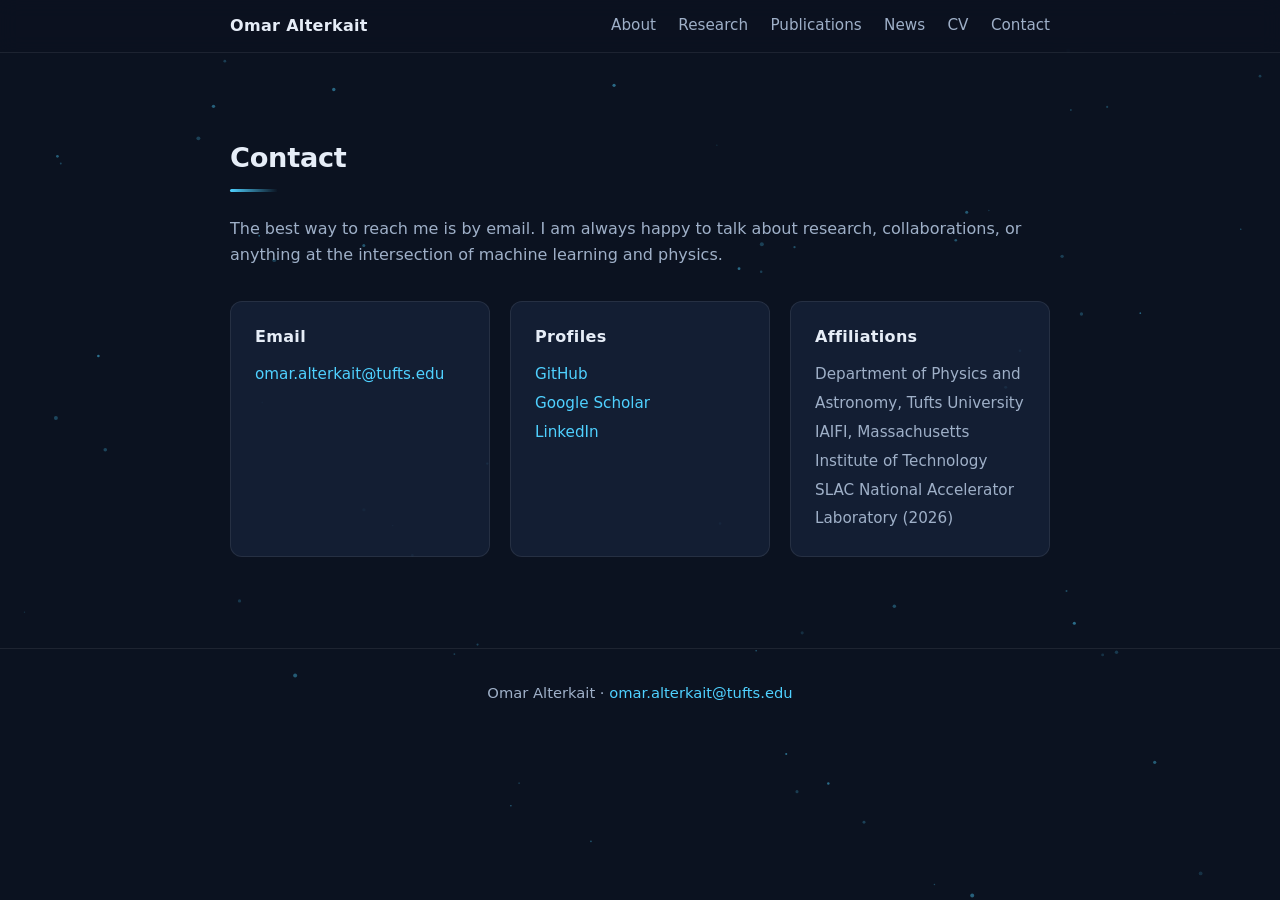
==== contact.html @ eafeb94a "Initial site: single-page home, contact page, dark theme with background canvas Co-Authored-By: Clau" ====
<!DOCTYPE html>
<html lang="en">
<head>
  <meta charset="UTF-8">
  <meta name="viewport" content="width=device-width, initial-scale=1.0">
  <title>Contact | Omar Alterkait</title>
  <meta name="description" content="Contact information for Omar Alterkait, PhD candidate at Tufts University.">
  <meta property="og:title" content="Contact | Omar Alterkait">
  <meta property="og:description" content="Contact information for Omar Alterkait, PhD candidate at Tufts University.">
  <meta property="og:type" content="website">
  <meta property="og:url" content="https://omaralterkait.github.io/contact.html">
  <link rel="icon" href="data:image/svg+xml,%3Csvg xmlns='http://www.w3.org/2000/svg' viewBox='0 0 64 64'%3E%3Crect width='64' height='64' rx='12' fill='%230b1220'/%3E%3Ctext x='32' y='43' font-family='sans-serif' font-size='26' font-weight='700' text-anchor='middle' fill='%234fd1ff'%3EOA%3C/text%3E%3C/svg%3E">
  <link rel="stylesheet" href="css/style.css">
</head>
<body>

  <canvas id="bg-canvas" aria-hidden="true"></canvas>

  <nav class="nav">
    <div class="nav-inner">
      <a href="index.html" class="nav-name">Omar Alterkait</a>
      <div class="nav-links">
        <a href="index.html#about">About</a>
        <a href="index.html#research">Research</a>
        <a href="index.html#publications">Publications</a>
        <a href="index.html#news">News</a>
        <a href="assets/Omar_Alterkait_CV.pdf" target="_blank" rel="noopener">CV</a>
        <a href="contact.html">Contact</a>
      </div>
    </div>
  </nav>

  <main class="contact-main">
    <section class="section">
      <h2>Contact</h2>
      <p>
        The best way to reach me is by email. I am always happy to talk about research,
        collaborations, or anything at the intersection of machine learning and physics.
      </p>

      <div class="contact-grid">
        <div class="contact-block">
          <h3>Email</h3>
          <p><a href="#" class="js-email js-email-text"></a><noscript>omar [dot] alterkait [at] tufts [dot] edu</noscript></p>
        </div>

        <div class="contact-block">
          <h3>Profiles</h3>
          <p>
            <a href="https://github.com/OmarAlterkait" target="_blank" rel="noopener">GitHub</a><br>
            <a href="https://scholar.google.com/citations?user=oGmzwYQAAAAJ&amp;hl=en" target="_blank" rel="noopener">Google Scholar</a><br>
            <a href="https://www.linkedin.com/in/omaralterkait/" target="_blank" rel="noopener">LinkedIn</a>
          </p>
        </div>

        <div class="contact-block">
          <h3>Affiliations</h3>
          <p>
            Department of Physics and Astronomy, Tufts University<br>
            IAIFI, Massachusetts Institute of Technology<br>
            SLAC National Accelerator Laboratory (2026)
          </p>
        </div>
      </div>
    </section>
  </main>

  <footer class="footer">
    <p>Omar Alterkait &middot; <a href="#" class="js-email js-email-text"></a><noscript>omar [dot] alterkait [at] tufts [dot] edu</noscript></p>
  </footer>

  <script src="js/main.js"></script>
</body>
</html>
---- css/style.css ----
/* ---------------------------------------------------------------------------
   Omar Alterkait, personal site
   Dark navy theme, tuned for a particle physics background visualization.
   --------------------------------------------------------------------------- */

:root {
  --bg: #0b1220;
  --bg-panel: rgba(17, 27, 46, 0.72);
  --bg-card: rgba(22, 34, 56, 0.85);
  --text: #e6edf7;
  --text-dim: #9fb0c8;
  --accent: #4fd1ff;
  --accent-warm: #ffb454;
  --border: rgba(255, 255, 255, 0.08);
  --maxw: 860px;
}

* { margin: 0; padding: 0; box-sizing: border-box; }

html { scroll-behavior: smooth; scroll-padding-top: 72px; }

body {
  font-family: "Inter", "Segoe UI", system-ui, -apple-system, sans-serif;
  background: var(--bg);
  color: var(--text);
  line-height: 1.65;
  -webkit-font-smoothing: antialiased;
}

/* Background canvas sits behind everything */
#bg-canvas {
  position: fixed;
  inset: 0;
  width: 100%;
  height: 100%;
  z-index: -1;
}

a { color: var(--accent); text-decoration: none; }
a:hover { text-decoration: underline; }

/* --- Nav ------------------------------------------------------------------ */

.nav {
  position: fixed;
  top: 0; left: 0; right: 0;
  z-index: 10;
  background: rgba(11, 18, 32, 0.82);
  backdrop-filter: blur(10px);
  border-bottom: 1px solid var(--border);
}

.nav-inner {
  max-width: var(--maxw);
  margin: 0 auto;
  padding: 0.8rem 1.25rem;
  display: flex;
  align-items: center;
  justify-content: space-between;
}

.nav-name {
  font-weight: 700;
  color: var(--text);
  letter-spacing: 0.02em;
}
.nav-name:hover { text-decoration: none; color: var(--accent); }

.nav-links { display: flex; gap: 1.4rem; }
.nav-links a { color: var(--text-dim); font-size: 0.95rem; }
.nav-links a:hover { color: var(--accent); text-decoration: none; }

/* --- Hero ----------------------------------------------------------------- */

.hero {
  min-height: 88vh;
  display: flex;
  align-items: center;
  padding: 7rem 1.25rem 3rem;
}

.hero-inner {
  max-width: var(--maxw);
  margin: 0 auto;
  display: flex;
  align-items: center;
  gap: 2.5rem;
  flex-wrap: wrap;
}

.headshot {
  width: 190px;
  height: 190px;
  border-radius: 50%;
  object-fit: cover;
  border: 3px solid var(--accent);
  box-shadow: 0 0 40px rgba(79, 209, 255, 0.25);
  flex-shrink: 0;
}

.hero-text h1 {
  font-size: 2.6rem;
  letter-spacing: -0.02em;
  margin-bottom: 0.3rem;
}

.hero-role { font-size: 1.15rem; color: var(--text); }
.hero-role-sub { font-size: 1rem; color: var(--text-dim); margin-bottom: 1rem; }

.hero-tagline {
  max-width: 34rem;
  color: var(--text-dim);
  font-size: 1.05rem;
  margin-bottom: 1.4rem;
}

.icon-row { display: flex; gap: 1rem; }

.icon-row a {
  display: inline-flex;
  align-items: center;
  justify-content: center;
  width: 42px;
  height: 42px;
  border-radius: 50%;
  border: 1px solid var(--border);
  background: var(--bg-panel);
  transition: border-color 0.2s, transform 0.2s;
}

.icon-row a:hover {
  border-color: var(--accent);
  transform: translateY(-2px);
  text-decoration: none;
}

.icon-row svg {
  width: 20px;
  height: 20px;
  fill: var(--text-dim);
  transition: fill 0.2s;
}

.icon-row a:hover svg { fill: var(--accent); }

/* --- Sections ------------------------------------------------------------- */

.section {
  max-width: var(--maxw);
  margin: 0 auto;
  padding: 3.5rem 1.25rem;
}

.section h2 {
  font-size: 1.7rem;
  margin-bottom: 1.5rem;
  letter-spacing: -0.01em;
}

.section h2::after {
  content: "";
  display: block;
  width: 48px;
  height: 3px;
  margin-top: 0.5rem;
  background: linear-gradient(90deg, var(--accent), transparent);
  border-radius: 2px;
}

.section p + p { margin-top: 1rem; }
.section p { color: var(--text-dim); }
.section p strong { color: var(--text); }

/* --- Research cards -------------------------------------------------------- */

.cards { display: grid; gap: 1.25rem; }

.card {
  background: var(--bg-card);
  border: 1px solid var(--border);
  border-radius: 12px;
  padding: 1.5rem 1.6rem;
  transition: border-color 0.2s, transform 0.2s;
}

.card:hover {
  border-color: rgba(79, 209, 255, 0.45);
  transform: translateY(-2px);
}

.card h3 { font-size: 1.12rem; color: var(--text); margin-bottom: 0.2rem; }

.card-collab {
  font-size: 0.88rem;
  color: var(--accent-warm);
  margin-bottom: 0.7rem;
}

.card p { color: var(--text-dim); font-size: 0.97rem; }

.card-links { margin-top: 0.8rem; }
.card-links a {
  font-size: 0.9rem;
  margin-right: 1.2rem;
  border: 1px solid var(--border);
  border-radius: 999px;
  padding: 0.25rem 0.9rem;
  display: inline-block;
}
.card-links a:hover {
  border-color: var(--accent);
  text-decoration: none;
}

/* --- Publications ----------------------------------------------------------- */

.pub-list { list-style: none; }

.pub-list li {
  padding: 1.1rem 0;
  border-bottom: 1px solid var(--border);
}
.pub-list li:last-child { border-bottom: none; }

.pub-title { font-weight: 600; color: var(--text); }
.pub-authors { color: var(--text-dim); font-size: 0.94rem; }
.pub-venue { color: var(--text-dim); font-size: 0.94rem; font-style: italic; }
.pub-venue strong { color: var(--accent-warm); font-style: normal; }

.pub-link {
  font-size: 0.85rem;
  margin-left: 0.6rem;
  border: 1px solid var(--border);
  border-radius: 999px;
  padding: 0.1rem 0.7rem;
}
.pub-link:hover { border-color: var(--accent); text-decoration: none; }

/* --- News ------------------------------------------------------------------- */

.news-list { list-style: none; }

.news-list li {
  display: flex;
  gap: 1.2rem;
  padding: 0.55rem 0;
  color: var(--text-dim);
  border-bottom: 1px dashed rgba(255, 255, 255, 0.05);
}
.news-list li:last-child { border-bottom: none; }

.news-list strong { color: var(--accent-warm); }
.news-list em { color: var(--text); font-style: italic; }

.news-date {
  flex-shrink: 0;
  width: 5.2rem;
  font-weight: 600;
  color: var(--accent);
  font-variant-numeric: tabular-nums;
}

/* --- Contact page -------------------------------------------------------------- */

.contact-main { padding-top: 5rem; min-height: 72vh; }

.contact-grid {
  display: grid;
  grid-template-columns: repeat(auto-fit, minmax(220px, 1fr));
  gap: 1.25rem;
  margin-top: 2rem;
}

.contact-block {
  background: var(--bg-card);
  border: 1px solid var(--border);
  border-radius: 12px;
  padding: 1.4rem 1.5rem;
}

.contact-block h3 {
  font-size: 1rem;
  color: var(--text);
  margin-bottom: 0.6rem;
  letter-spacing: 0.02em;
}

.contact-block p { font-size: 0.95rem; line-height: 1.9; }

/* --- Footer ------------------------------------------------------------------ */

.footer {
  border-top: 1px solid var(--border);
  padding: 2rem 1.25rem 2.5rem;
  text-align: center;
  color: var(--text-dim);
  font-size: 0.92rem;
}

/* --- Small screens ------------------------------------------------------------ */

@media (max-width: 640px) {
  .hero { padding-top: 6rem; min-height: auto; }
  .hero-inner { flex-direction: column; text-align: center; }
  .hero-text h1 { font-size: 2rem; }
  .icon-row { justify-content: center; }
  .hero-tagline { margin-left: auto; margin-right: auto; }
  .nav-links { gap: 0.9rem; }
  .nav-links a { font-size: 0.85rem; }
  .news-list li { flex-direction: column; gap: 0.1rem; }
}
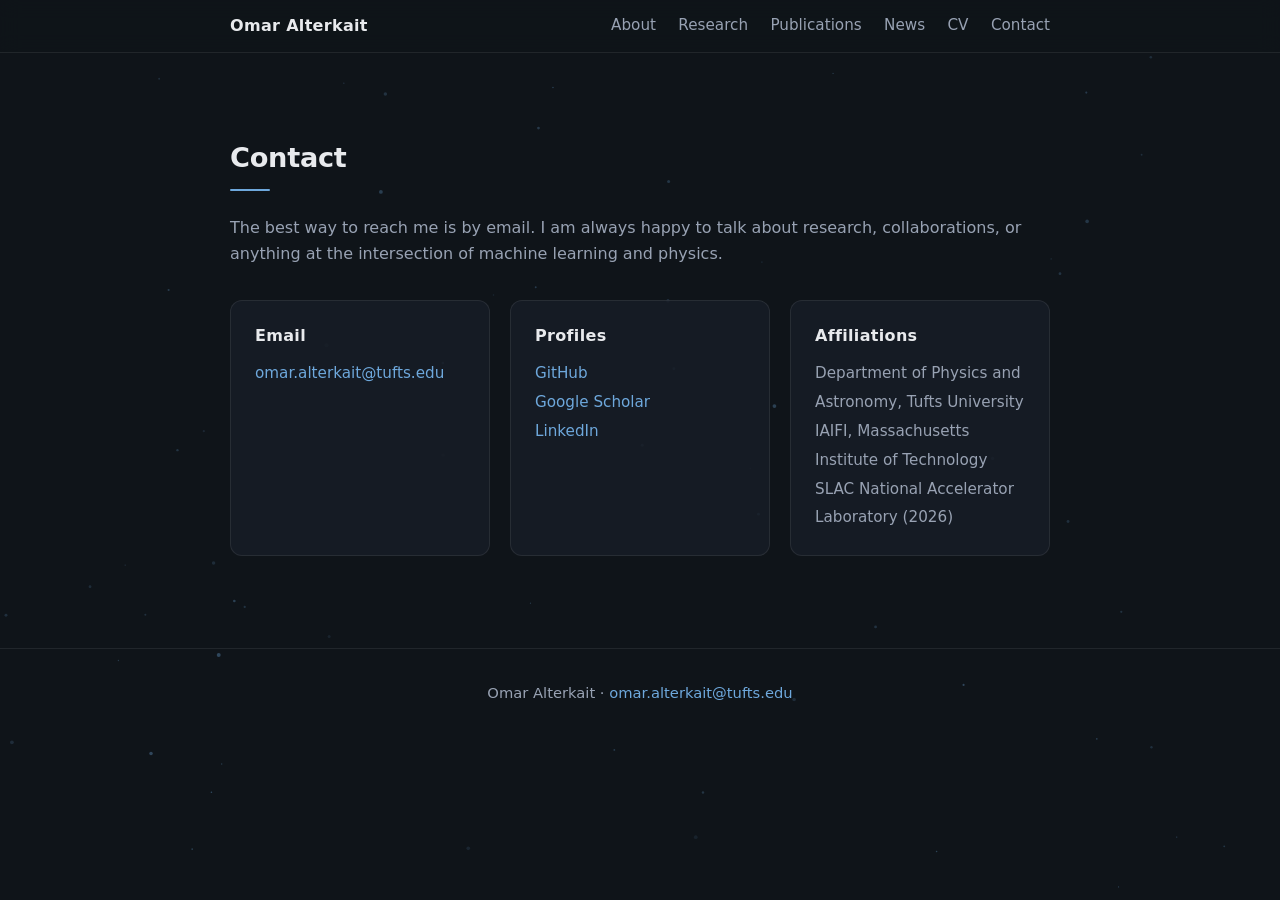
==== commit eb3a7b05: "Professional restyle: muted palette, tightened About and hero copy Co-Authored-By: Claude Fable 5 <n" ====
--- a/contact.html
+++ b/contact.html
@@ -9,7 +9,7 @@
   <meta property="og:description" content="Contact information for Omar Alterkait, PhD candidate at Tufts University.">
   <meta property="og:type" content="website">
   <meta property="og:url" content="https://omaralterkait.github.io/contact.html">
-  <link rel="icon" href="data:image/svg+xml,%3Csvg xmlns='http://www.w3.org/2000/svg' viewBox='0 0 64 64'%3E%3Crect width='64' height='64' rx='12' fill='%230b1220'/%3E%3Ctext x='32' y='43' font-family='sans-serif' font-size='26' font-weight='700' text-anchor='middle' fill='%234fd1ff'%3EOA%3C/text%3E%3C/svg%3E">
+  <link rel="icon" href="data:image/svg+xml,%3Csvg xmlns='http://www.w3.org/2000/svg' viewBox='0 0 64 64'%3E%3Crect width='64' height='64' rx='12' fill='%230f1419'/%3E%3Ctext x='32' y='43' font-family='sans-serif' font-size='26' font-weight='700' text-anchor='middle' fill='%236ea8dc'%3EOA%3C/text%3E%3C/svg%3E">
   <link rel="stylesheet" href="css/style.css">
 </head>
 <body>
--- a/css/style.css
+++ b/css/style.css
@@ -4,13 +4,13 @@
    --------------------------------------------------------------------------- */
 
 :root {
-  --bg: #0b1220;
-  --bg-panel: rgba(17, 27, 46, 0.72);
-  --bg-card: rgba(22, 34, 56, 0.85);
-  --text: #e6edf7;
-  --text-dim: #9fb0c8;
-  --accent: #4fd1ff;
-  --accent-warm: #ffb454;
+  --bg: #0f1419;
+  --bg-panel: rgba(22, 28, 36, 0.72);
+  --bg-card: rgba(23, 29, 38, 0.88);
+  --text: #e8eaed;
+  --text-dim: #98a2b3;
+  --accent: #6ea8dc;
+  --accent-warm: #c9a45c;
   --border: rgba(255, 255, 255, 0.08);
   --maxw: 860px;
 }
@@ -45,7 +45,7 @@
   position: fixed;
   top: 0; left: 0; right: 0;
   z-index: 10;
-  background: rgba(11, 18, 32, 0.82);
+  background: rgba(15, 20, 25, 0.85);
   backdrop-filter: blur(10px);
   border-bottom: 1px solid var(--border);
 }
@@ -93,8 +93,8 @@
   height: 190px;
   border-radius: 50%;
   object-fit: cover;
-  border: 3px solid var(--accent);
-  box-shadow: 0 0 40px rgba(79, 209, 255, 0.25);
+  border: 2px solid rgba(255, 255, 255, 0.18);
+  box-shadow: 0 4px 24px rgba(0, 0, 0, 0.35);
   flex-shrink: 0;
 }
 
@@ -160,10 +160,10 @@
 .section h2::after {
   content: "";
   display: block;
-  width: 48px;
-  height: 3px;
+  width: 40px;
+  height: 2px;
   margin-top: 0.5rem;
-  background: linear-gradient(90deg, var(--accent), transparent);
+  background: var(--accent);
   border-radius: 2px;
 }
 
@@ -184,7 +184,7 @@
 }
 
 .card:hover {
-  border-color: rgba(79, 209, 255, 0.45);
+  border-color: rgba(110, 168, 220, 0.4);
   transform: translateY(-2px);
 }
 
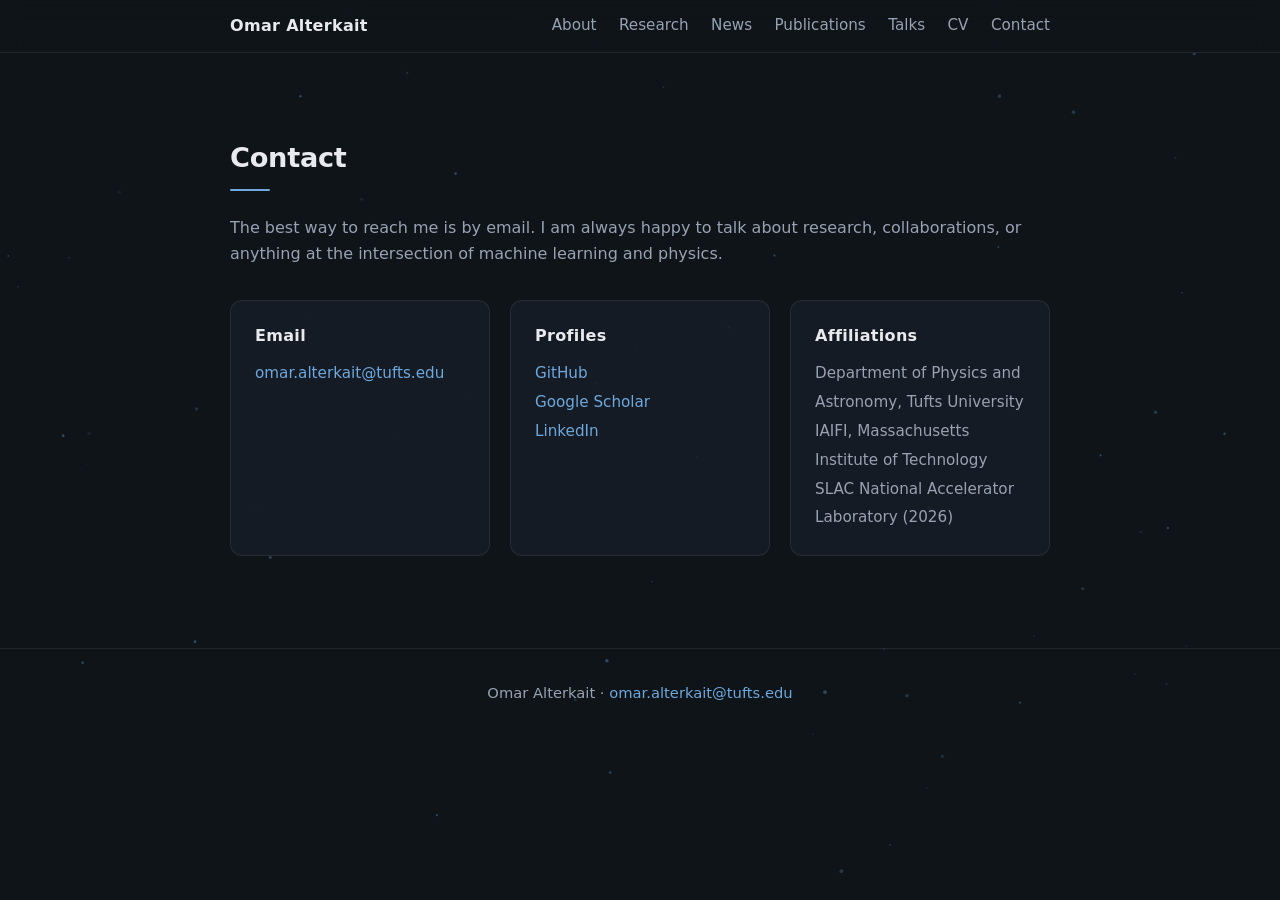
==== commit 36be6b2e: "Restructure: short milestone News, Talks section with type tags, hero keyword chips, sensor-level Ab" ====
--- a/contact.html
+++ b/contact.html
@@ -22,8 +22,9 @@
       <div class="nav-links">
         <a href="index.html#about">About</a>
         <a href="index.html#research">Research</a>
+        <a href="index.html#news">News</a>
         <a href="index.html#publications">Publications</a>
-        <a href="index.html#news">News</a>
+        <a href="index.html#talks">Talks</a>
         <a href="assets/Omar_Alterkait_CV.pdf" target="_blank" rel="noopener">CV</a>
         <a href="contact.html">Contact</a>
       </div>
--- a/css/style.css
+++ b/css/style.css
@@ -114,6 +114,24 @@
   margin-bottom: 1.4rem;
 }
 
+.chip-row {
+  display: flex;
+  flex-wrap: wrap;
+  gap: 0.5rem;
+  margin-bottom: 1.4rem;
+  max-width: 34rem;
+}
+
+.chip {
+  font-size: 0.82rem;
+  color: var(--text-dim);
+  background: var(--bg-panel);
+  border: 1px solid var(--border);
+  border-radius: 999px;
+  padding: 0.28rem 0.85rem;
+  white-space: nowrap;
+}
+
 .icon-row { display: flex; gap: 1rem; }
 
 .icon-row a {
@@ -142,6 +160,16 @@
 }
 
 .icon-row a:hover svg { fill: var(--accent); }
+
+.icon-cv {
+  font-size: 0.82rem;
+  font-weight: 700;
+  letter-spacing: 0.03em;
+  color: var(--text-dim);
+  transition: color 0.2s;
+}
+
+.icon-row a:hover .icon-cv { color: var(--accent); }
 
 /* --- Sections ------------------------------------------------------------- */
 
@@ -236,6 +264,11 @@
 }
 .pub-link:hover { border-color: var(--accent); text-decoration: none; }
 
+.section-note {
+  margin-top: 1.3rem;
+  font-size: 0.92rem;
+}
+
 /* --- News ------------------------------------------------------------------- */
 
 .news-list { list-style: none; }
@@ -258,6 +291,46 @@
   font-weight: 600;
   color: var(--accent);
   font-variant-numeric: tabular-nums;
+}
+
+.news-text { flex: 1; }
+
+/* --- Talks & Presentations ------------------------------------------------- */
+
+.talk-list { list-style: none; }
+
+.talk-list li {
+  display: flex;
+  align-items: baseline;
+  gap: 1rem;
+  padding: 0.5rem 0;
+  color: var(--text-dim);
+  border-bottom: 1px dashed rgba(255, 255, 255, 0.05);
+}
+.talk-list li:last-child { border-bottom: none; }
+
+.tag {
+  flex-shrink: 0;
+  width: 4.6rem;
+  text-align: center;
+  font-size: 0.72rem;
+  font-weight: 600;
+  letter-spacing: 0.05em;
+  text-transform: uppercase;
+  border: 1px solid var(--border);
+  border-radius: 999px;
+  padding: 0.12rem 0;
+}
+
+.tag-talk { color: var(--accent); border-color: rgba(110, 168, 220, 0.35); }
+.tag-seminar { color: #9db4a8; border-color: rgba(157, 180, 168, 0.35); }
+.tag-poster { color: #b9a0d8; border-color: rgba(185, 160, 216, 0.35); }
+
+.award {
+  color: var(--accent-warm);
+  font-weight: 600;
+  font-size: 0.85rem;
+  margin-left: 0.5rem;
 }
 
 /* --- Contact page -------------------------------------------------------------- */
@@ -308,4 +381,6 @@
   .nav-links { gap: 0.9rem; }
   .nav-links a { font-size: 0.85rem; }
   .news-list li { flex-direction: column; gap: 0.1rem; }
-}
+  .talk-list li { gap: 0.6rem; }
+  .chip-row { justify-content: center; margin-left: auto; margin-right: auto; }
+}
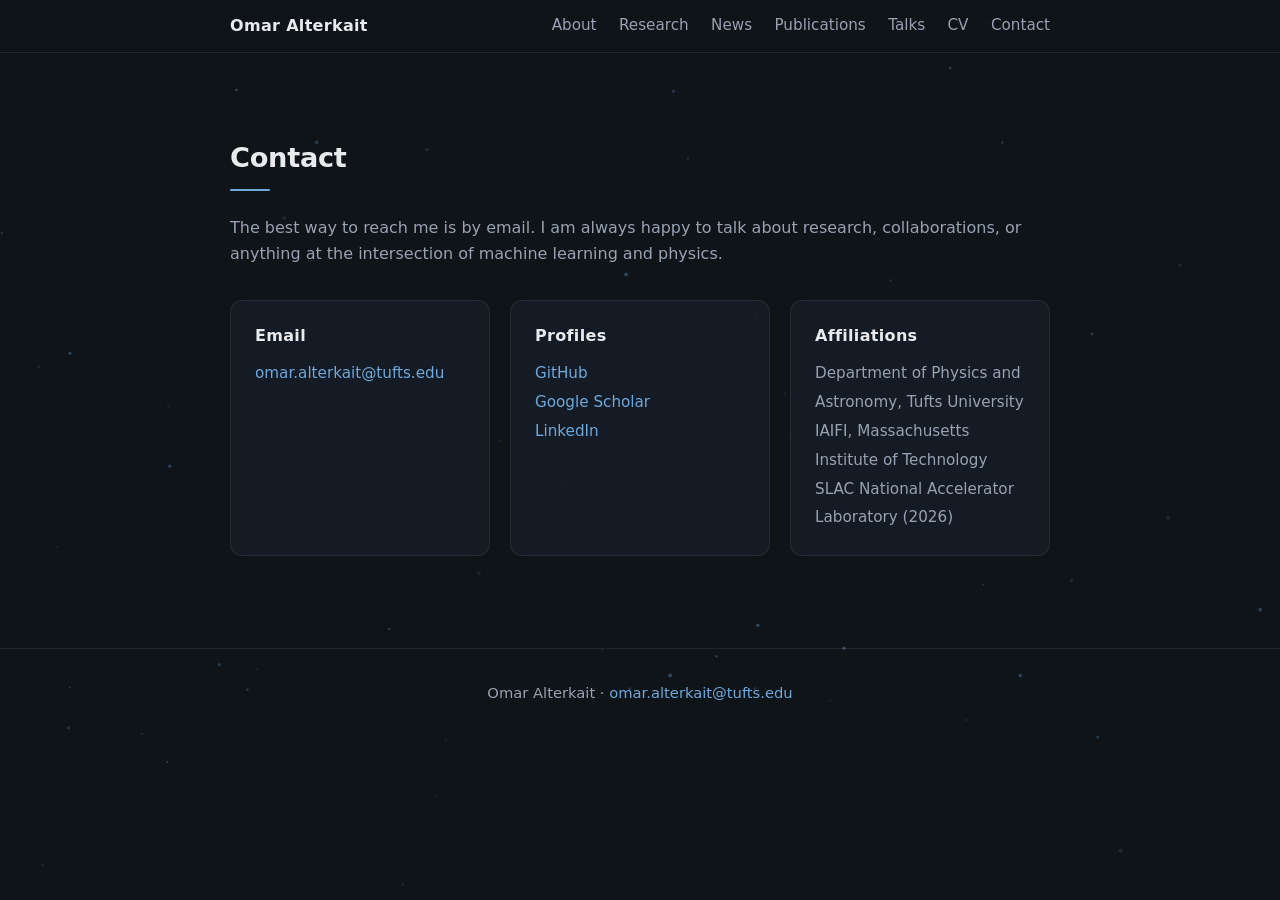
==== commit 3c34fdab: "Mobile nav: hamburger menu with full-width dropdown below 720px Co-Authored-By: Claude Fable 5 <nore" ====
--- a/contact.html
+++ b/contact.html
@@ -19,6 +19,9 @@
   <nav class="nav">
     <div class="nav-inner">
       <a href="index.html" class="nav-name">Omar Alterkait</a>
+      <button class="nav-toggle" aria-label="Menu" aria-expanded="false">
+        <svg viewBox="0 0 24 24"><path d="M3 6h18v2H3V6zm0 5h18v2H3v-2zm0 5h18v2H3v-2z"/></svg>
+      </button>
       <div class="nav-links">
         <a href="index.html#about">About</a>
         <a href="index.html#research">Research</a>
--- a/css/style.css
+++ b/css/style.css
@@ -70,6 +70,43 @@
 .nav-links a { color: var(--text-dim); font-size: 0.95rem; }
 .nav-links a:hover { color: var(--accent); text-decoration: none; }
 
+.nav-toggle {
+  display: none;
+  background: none;
+  border: none;
+  padding: 0.4rem;
+  cursor: pointer;
+}
+.nav-toggle svg { width: 24px; height: 24px; fill: var(--text-dim); display: block; }
+.nav-toggle:hover svg { fill: var(--accent); }
+
+@media (max-width: 720px) {
+  .nav-toggle { display: block; }
+
+  .nav-links {
+    display: none;
+    position: absolute;
+    top: 100%;
+    left: 0;
+    right: 0;
+    flex-direction: column;
+    gap: 0;
+    background: rgba(15, 20, 25, 0.97);
+    backdrop-filter: blur(10px);
+    border-bottom: 1px solid var(--border);
+    padding: 0.4rem 1.25rem 0.8rem;
+  }
+
+  .nav.open .nav-links { display: flex; }
+
+  .nav-links a {
+    padding: 0.8rem 0;
+    font-size: 1rem;
+    border-bottom: 1px dashed rgba(255, 255, 255, 0.06);
+  }
+  .nav-links a:last-child { border-bottom: none; }
+}
+
 /* --- Hero ----------------------------------------------------------------- */
 
 .hero {
@@ -333,6 +370,12 @@
   margin-left: 0.5rem;
 }
 
+.loc {
+  color: var(--text-dim);
+  opacity: 0.75;
+  font-size: 0.9em;
+}
+
 /* --- Contact page -------------------------------------------------------------- */
 
 .contact-main { padding-top: 5rem; min-height: 72vh; }
@@ -378,8 +421,6 @@
   .hero-text h1 { font-size: 2rem; }
   .icon-row { justify-content: center; }
   .hero-tagline { margin-left: auto; margin-right: auto; }
-  .nav-links { gap: 0.9rem; }
-  .nav-links a { font-size: 0.85rem; }
   .news-list li { flex-direction: column; gap: 0.1rem; }
   .talk-list li { gap: 0.6rem; }
   .chip-row { justify-content: center; margin-left: auto; margin-right: auto; }
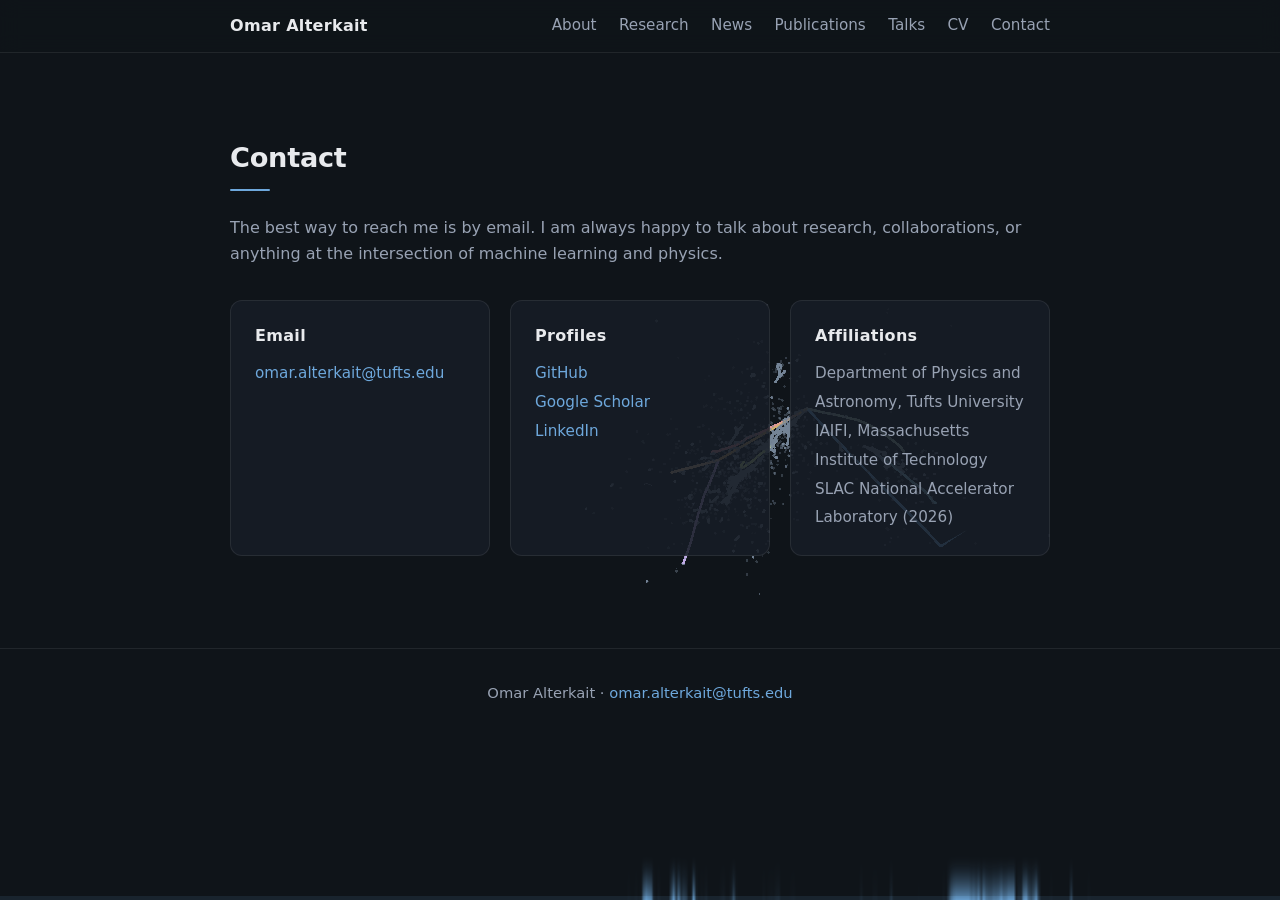
==== commit 2f1340b0: "Background: real neutrino interaction drift animation (WebGL, click to spawn) Extracted from JAXTPC " ====
--- a/contact.html
+++ b/contact.html
@@ -74,5 +74,6 @@
   </footer>
 
   <script src="js/main.js"></script>
+  <script src="js/bg-drift.js" defer></script>
 </body>
 </html>
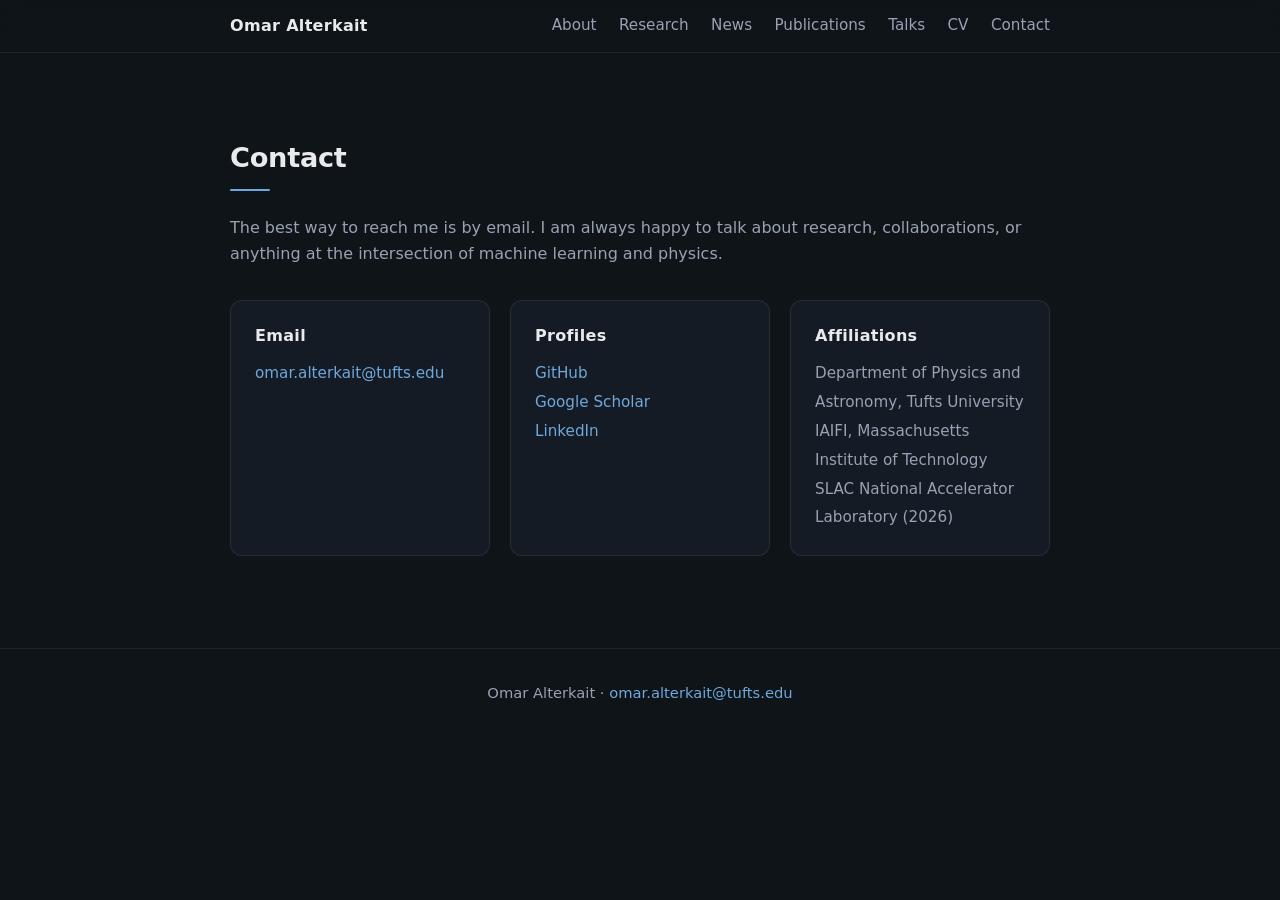
==== commit 6e935ad9: "Cache-bust asset URLs with commit SHA at deploy time New HTML now always pulls its matching JS/CSS/d" ====
--- a/contact.html
+++ b/contact.html
@@ -10,7 +10,7 @@
   <meta property="og:type" content="website">
   <meta property="og:url" content="https://omaralterkait.github.io/contact.html">
   <link rel="icon" href="data:image/svg+xml,%3Csvg xmlns='http://www.w3.org/2000/svg' viewBox='0 0 64 64'%3E%3Crect width='64' height='64' rx='12' fill='%230f1419'/%3E%3Ctext x='32' y='43' font-family='sans-serif' font-size='26' font-weight='700' text-anchor='middle' fill='%236ea8dc'%3EOA%3C/text%3E%3C/svg%3E">
-  <link rel="stylesheet" href="css/style.css">
+  <link rel="stylesheet" href="css/style.css?v=__BUILD__">
 </head>
 <body>
 
@@ -73,7 +73,7 @@
     <p>Omar Alterkait &middot; <a href="#" class="js-email js-email-text"></a><noscript>omar [dot] alterkait [at] tufts [dot] edu</noscript></p>
   </footer>
 
-  <script src="js/main.js"></script>
-  <script src="js/bg-drift.js" defer></script>
+  <script src="js/main.js?v=__BUILD__"></script>
+  <script src="js/bg-drift.js?v=__BUILD__" defer></script>
 </body>
 </html>
--- a/css/style.css
+++ b/css/style.css
@@ -403,6 +403,14 @@
 
 .contact-block p { font-size: 0.95rem; line-height: 1.9; }
 
+/* --- Detector sensor plane space ---------------------------------------------- */
+
+.detector-space {
+  height: 46vh;
+  min-height: 300px;
+  pointer-events: none;   /* clicks pass through; plane is drawn on the canvas */
+}
+
 /* --- Footer ------------------------------------------------------------------ */
 
 .footer {
